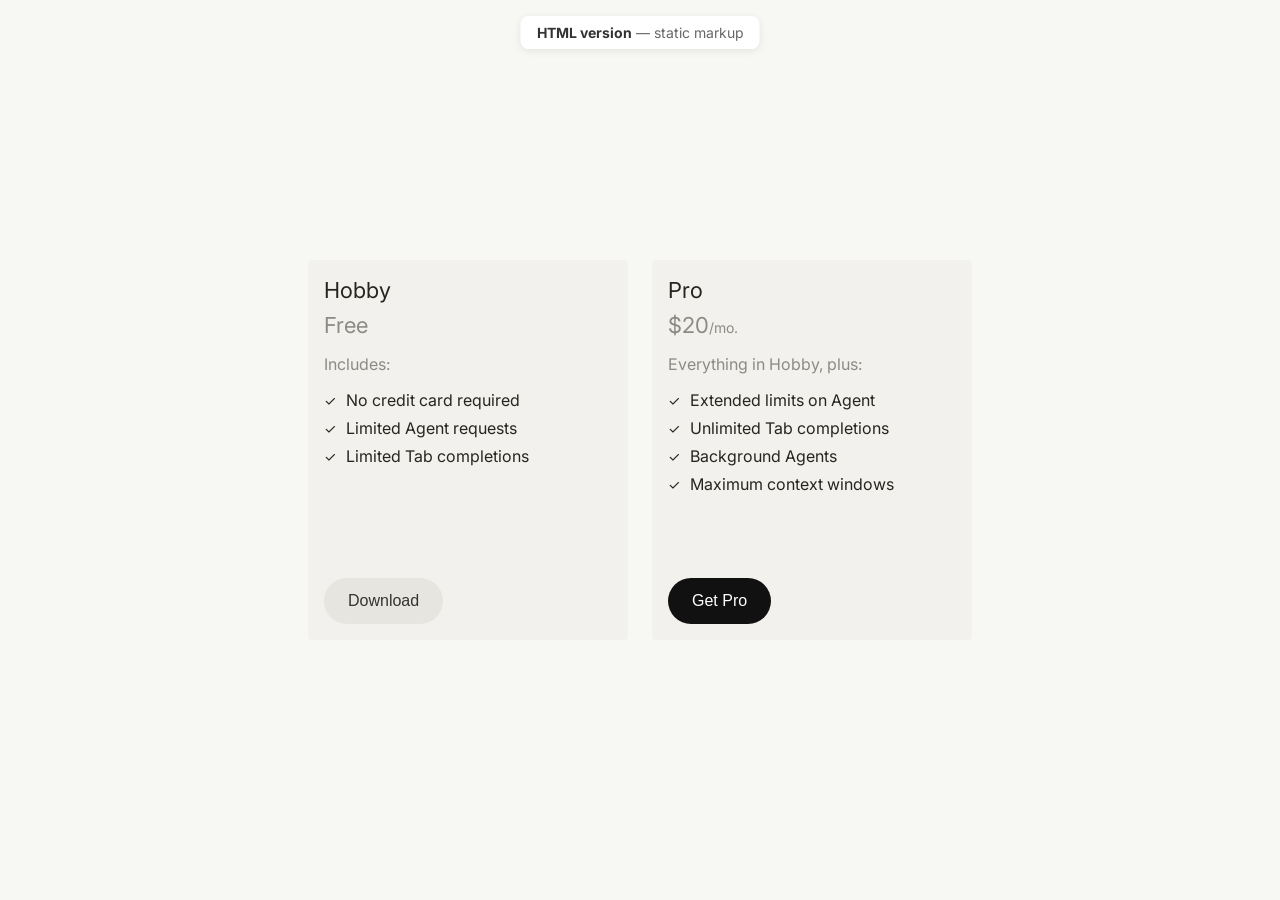
==== index.html @ bac14074 "Initial commit" ====
<!DOCTYPE html>
<html lang="en">
<head>
    <meta charset="UTF-8">
    <meta name="viewport" content="width=device-width, initial-scale=1.0">
    <title>Pricing Plans — HTML version</title>
    <link rel="preconnect" href="https://fonts.googleapis.com">
    <link rel="preconnect" href="https://fonts.gstatic.com" crossorigin>
    <link href="https://fonts.googleapis.com/css2?family=Inter:wght@400;500;600;700&display=swap" rel="stylesheet">
    <link rel="stylesheet" href="styles.css">
</head>
<body>
    <p class="page-label"><strong>HTML version</strong> — static markup</p>
    <div class="cards-container">
        <div class="card">
            <div class="card-top">
                <h3 class="card-title">Hobby</h3>
                <p class="card-price">
                    <span class="card-price-amount">Free</span>
                </p>
                <div class="card-content">
                    <p class="includes-text">Includes:</p>
                    <ul class="features-list">
                        <li>
                            <span class="checkmark">✓</span>
                            No credit card required
                        </li>
                        <li>
                            <span class="checkmark">✓</span>
                            Limited Agent requests
                        </li>
                        <li>
                            <span class="checkmark">✓</span>
                            Limited Tab completions
                        </li>
                    </ul>
                </div>
            </div>
            <button class="download-button secondary">Download</button>
        </div>
        <div class="card">
            <div class="card-top">
                <h3 class="card-title">Pro</h3>
                <p class="card-price">
                    <span class="card-price-amount">$20</span>
                    <span class="card-price-period">/mo.</span>
                </p>
                <div class="card-content">
                    <p class="includes-text">Everything in Hobby, plus:</p>
                    <ul class="features-list">
                        <li>
                            <span class="checkmark">✓</span>
                            Extended limits on Agent
                        </li>
                        <li>
                            <span class="checkmark">✓</span>
                            Unlimited Tab completions
                        </li>
                        <li>
                            <span class="checkmark">✓</span>
                            Background Agents
                        </li>
                        <li>
                            <span class="checkmark">✓</span>
                            Maximum context windows
                        </li>
                    </ul>
                </div>
            </div>
            <button class="download-button primary">Get Pro</button>
        </div>
    </div>
</body>
</html>
---- styles.css ----
* {
    margin: 0;
    padding: 0;
    box-sizing: border-box;
}

body {
    font-family: 'Inter', -apple-system, BlinkMacSystemFont, 'Segoe UI', Roboto, sans-serif;
    background-color: #f7f7f4;
    display: flex;
    justify-content: center;
    align-items: center;
    min-height: 100vh;
    padding: 20px;
}

.cards-container {
    display: flex;
    flex-direction: row;
    gap: 24px;
    flex-wrap: nowrap;
    justify-content: center;
    align-items: flex-start;
}

.card {
    display: flex;
    flex-direction: column;
    min-height: 380px;
    background-color: #f2f1ed;
    border-radius: 4px;
    padding: 16px;
    width: 320px;
    flex-shrink: 0;
}

.card-top {
    display: flex;
    flex-direction: column;
}

.card-title {
    font-size: 22px;
    line-height: 28px;
    font-weight: 400;
    color: #26251e;
    margin-bottom: 8px;
}

.card-price {
    font-size: 20px;
    color: rgba(38, 37, 30, 0.5);
    display: inline-flex;
    align-items: baseline;
}

.card-price-amount {
    font-size: 22px;
    font-weight: 400;
    color: rgba(38, 37, 30, 0.5);
}

.card-price-period {
    font-size: 14px;
    color: rgba(38, 37, 30, 0.5);
}

.card-content {
    margin-bottom: 32px;
}

.includes-text {
    font-size: 16px;
    color: rgba(38, 37, 30, 0.5);
    margin: 16px 0px;
}

.features-list {
    list-style: none;
    padding: 0;
}

.features-list li {
    display: flex;
    align-items: center;
    margin-bottom: 8px;
    font-size: 16px;
    color: #26251e;
}

.checkmark {
    color: #26251e;
    font-size: 14px;
    margin-right: 10px;
    font-weight: 400;
}

.download-button {
    margin-top: auto;
    width: fit-content;
    background-color: #e6e5e0;
    border: none;
    border-radius: 999px;
    padding: 14px 24px;
    font-size: 16px;
    font-weight: 500;
    color: #333;
    cursor: pointer;
    transition: background-color 0.2s ease;
}

.download-button:hover {
    background-color: #D8D6CE;
}

.download-button:active {
    background-color: #D8D6CE;
}

.download-button.primary {
    background-color: #111;
    color: #fff;
}

.download-button.primary:hover {
    background-color: #333;
}

.download-button.primary:active {
    background-color: #333;
}

.page-label {
    position: fixed;
    top: 16px;
    left: 50%;
    transform: translateX(-50%);
    font-size: 14px;
    color: #666;
    background: #fff;
    padding: 8px 16px;
    border-radius: 8px;
    box-shadow: 0 2px 8px rgba(0,0,0,0.08);
}

.page-label strong {
    color: #333;
}
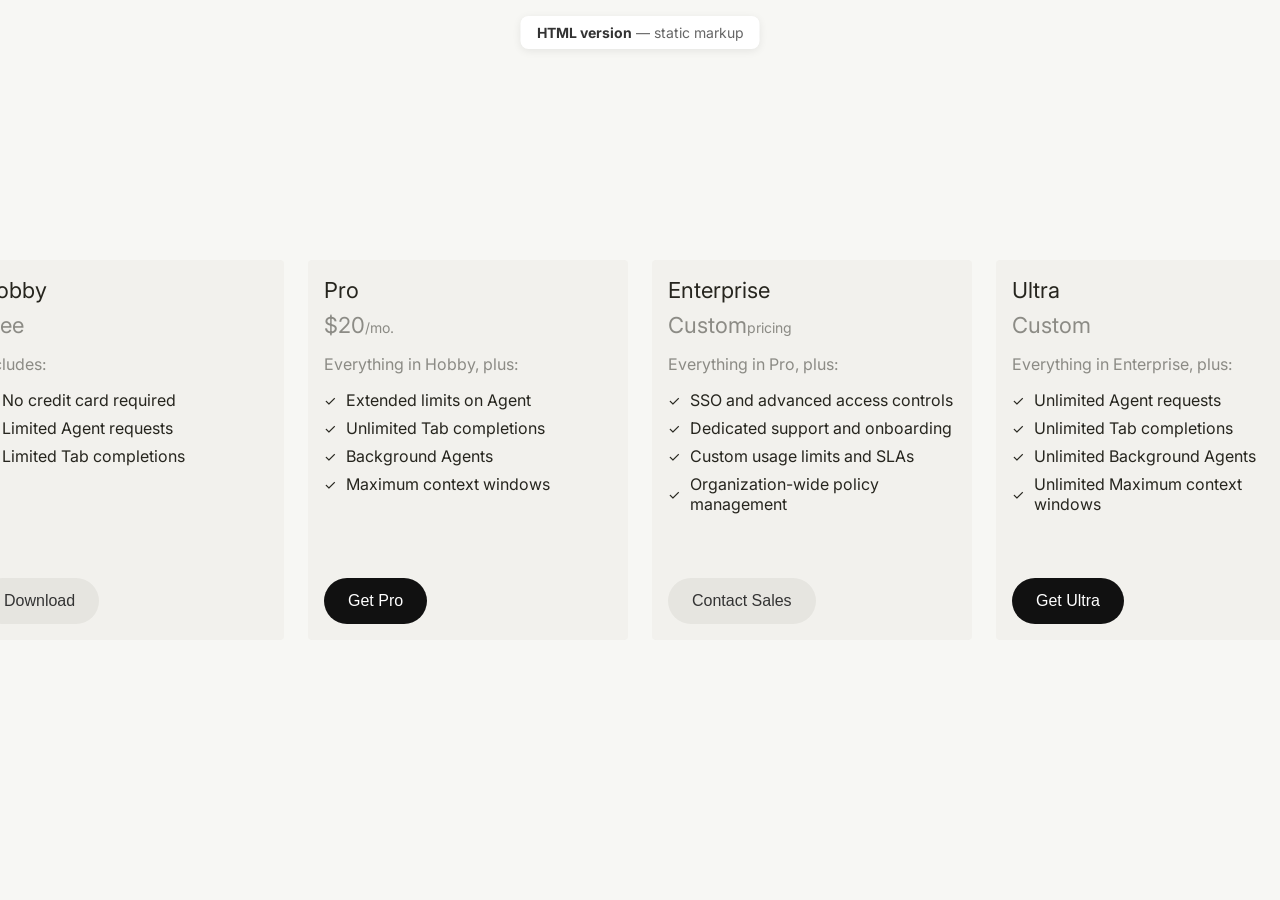
==== commit 987f1345: "Update index.html Added comments and two more cards: Enterprise (with Agent coding) and Ultra (with " ====
--- a/index.html
+++ b/index.html
@@ -1,27 +1,46 @@
 <!DOCTYPE html>
 <html lang="en">
 <head>
+    <!-- Basic document encoding for consistent text rendering -->
     <meta charset="UTF-8">
+    <!-- Makes layout responsive on mobile/tablet screens -->
     <meta name="viewport" content="width=device-width, initial-scale=1.0">
+    <!-- Browser tab title -->
     <title>Pricing Plans — HTML version</title>
+    <!-- Performance hint: prepare early connection to Google Fonts -->
     <link rel="preconnect" href="https://fonts.googleapis.com">
+    <!-- Performance hint: preconnect to font asset host -->
     <link rel="preconnect" href="https://fonts.gstatic.com" crossorigin>
+    <!-- Inter typeface used across the page -->
     <link href="https://fonts.googleapis.com/css2?family=Inter:wght@400;500;600;700&display=swap" rel="stylesheet">
+    <!-- Project styles -->
     <link rel="stylesheet" href="styles.css">
 </head>
 <body>
+    <!-- Small top label to identify this version of the layout -->
     <p class="page-label"><strong>HTML version</strong> — static markup</p>
+
+    <!-- Main pricing grid wrapper -->
     <div class="cards-container">
+        <!-- Card 1: entry-level/free plan -->
         <div class="card">
+            <!-- Top content area (title, price, and features) -->
             <div class="card-top">
+                <!-- Plan name -->
                 <h3 class="card-title">Hobby</h3>
+                <!-- Plan price row -->
                 <p class="card-price">
+                    <!-- Main price value -->
                     <span class="card-price-amount">Free</span>
                 </p>
+                <!-- Feature summary area -->
                 <div class="card-content">
+                    <!-- Intro label for feature list -->
                     <p class="includes-text">Includes:</p>
+                    <!-- Bulleted list of included capabilities -->
                     <ul class="features-list">
                         <li>
+                            <!-- Visual check icon -->
                             <span class="checkmark">✓</span>
                             No credit card required
                         </li>
@@ -36,16 +55,21 @@
                     </ul>
                 </div>
             </div>
+            <!-- Primary action for this plan -->
             <button class="download-button secondary">Download</button>
         </div>
+
+        <!-- Card 2: paid/professional plan -->
         <div class="card">
             <div class="card-top">
                 <h3 class="card-title">Pro</h3>
                 <p class="card-price">
                     <span class="card-price-amount">$20</span>
+                    <!-- Billing cadence -->
                     <span class="card-price-period">/mo.</span>
                 </p>
                 <div class="card-content">
+                    <!-- Communicates inheritance from previous plan -->
                     <p class="includes-text">Everything in Hobby, plus:</p>
                     <ul class="features-list">
                         <li>
@@ -67,7 +91,82 @@
                     </ul>
                 </div>
             </div>
+            <!-- Stronger CTA styling for paid conversion -->
             <button class="download-button primary">Get Pro</button>
+        </div>
+
+        <!-- Card 3: enterprise plan for teams and scale -->
+        <div class="card">
+            <!-- Top content area (title, price, and features) -->
+            <div class="card-top">
+                <!-- Plan name -->
+                <h3 class="card-title">Enterprise</h3>
+                <!-- Plan price row -->
+                <p class="card-price">
+                    <!-- Main price value -->
+                    <span class="card-price-amount">Custom</span>
+                    <!-- Billing context for enterprise contracts -->
+                    <span class="card-price-period">pricing</span>
+                </p>
+                <!-- Feature summary area -->
+                <div class="card-content">
+                    <!-- Communicates progression from lower tiers -->
+                    <p class="includes-text">Everything in Pro, plus:</p>
+                    <!-- Bulleted list of enterprise capabilities -->
+                    <ul class="features-list">
+                        <li>
+                            <!-- Visual check icon -->
+                            <span class="checkmark">✓</span>
+                            SSO and advanced access controls
+                        </li>
+                        <li>
+                            <span class="checkmark">✓</span>
+                            Dedicated support and onboarding
+                        </li>
+                        <li>
+                            <span class="checkmark">✓</span>
+                            Custom usage limits and SLAs
+                        </li>
+                        <li>
+                            <span class="checkmark">✓</span>
+                            Organization-wide policy management
+                        </li>
+                    </ul>
+                </div>
+            </div>
+            <!-- Enterprise contact CTA -->
+            <button class="download-button secondary">Contact Sales</button>
+        </div>
+        <!-- Card 4: Ultra plan for teams and scale -->
+        <div class="card">
+            <div class="card-top">
+                <h3 class="card-title">Ultra</h3>
+                <p class="card-price">
+                    <span class="card-price-amount">Custom</span>
+                </p>
+                <div class="card-content">
+                    <p class="includes-text">Everything in Enterprise, plus:</p>
+                    <ul class="features-list">
+                        <li>
+                            <span class="checkmark">✓</span>
+                            Unlimited Agent requests
+                        </li>
+                        <li>
+                            <span class="checkmark">✓</span>
+                            Unlimited Tab completions
+                        </li>
+                        <li>
+                            <span class="checkmark">✓</span>
+                            Unlimited Background Agents
+                        </li>
+                        <li>
+                            <span class="checkmark">✓</span>
+                            Unlimited Maximum context windows
+                        </li>
+                    </ul>
+                </div>
+            </div>
+            <button class="download-button primary">Get Ultra</button>
         </div>
     </div>
 </body>
